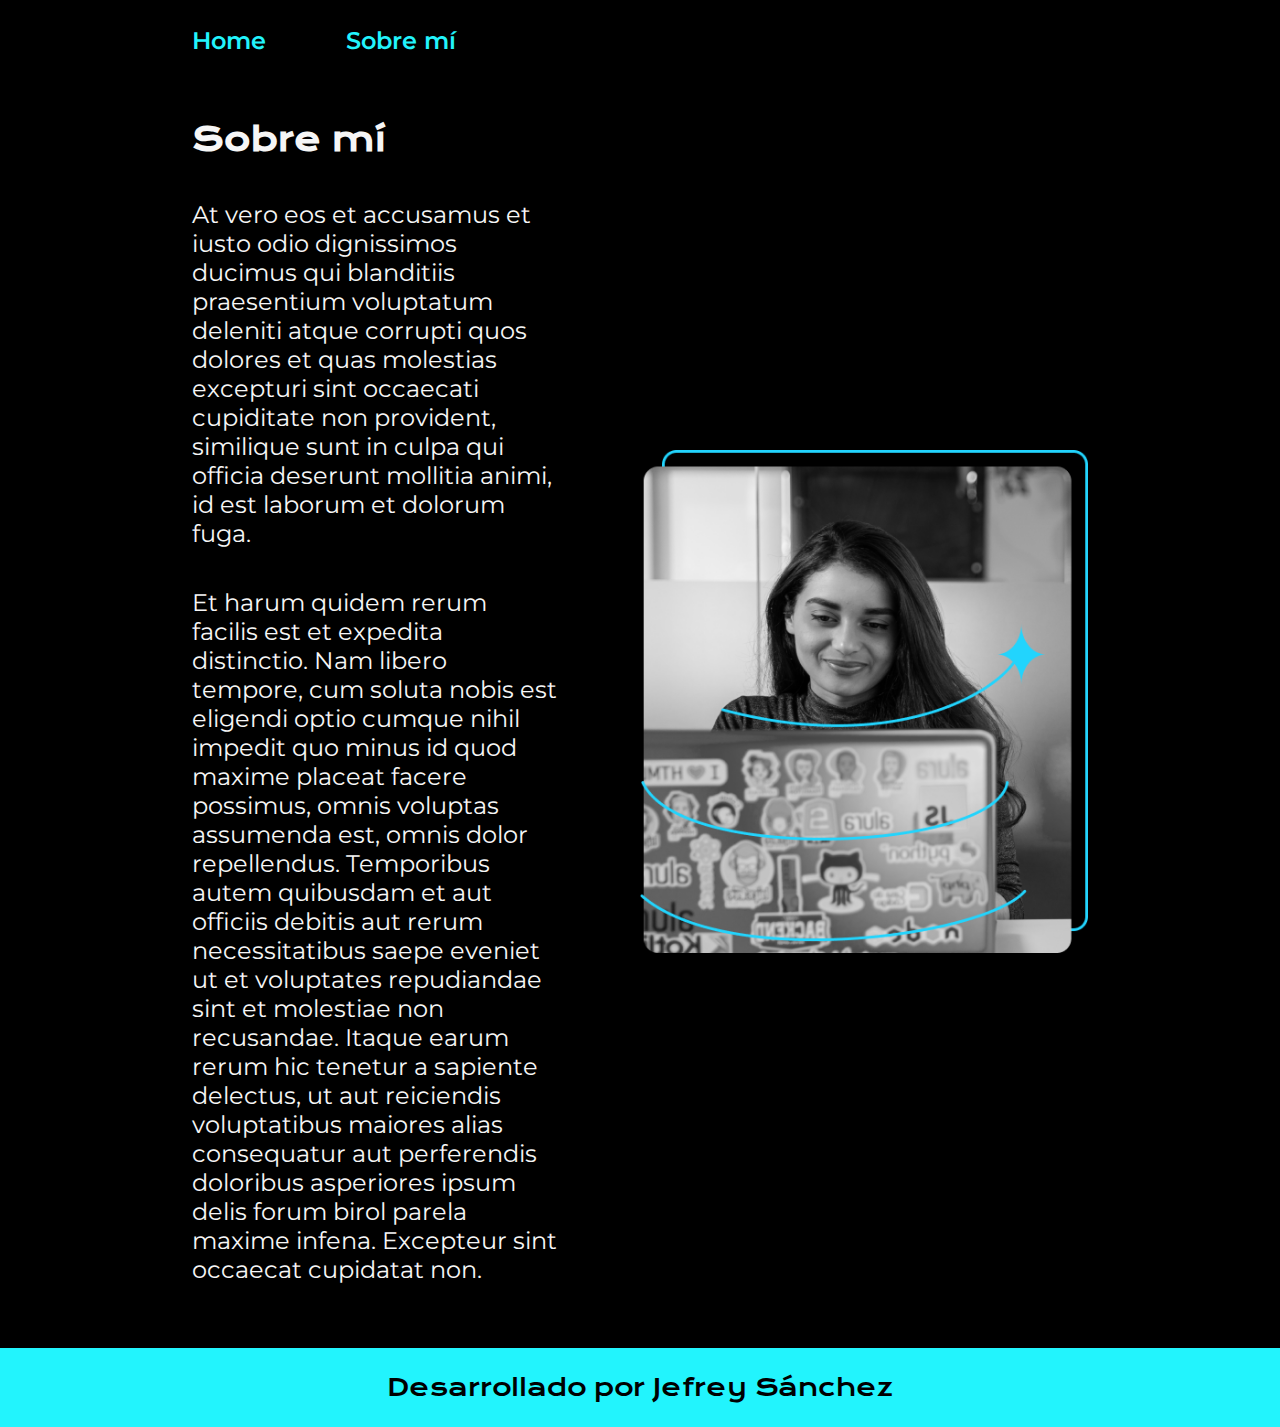
==== about.html @ 7248b305 "creando el proyecto" ====
<!DOCTYPE html>
<html lang="es-CO">
<head>
    <meta charset="UTF-8">
    <meta name="viewport" content="width=device-width, initial-scale=1.0">
    <title>Sobre mí</title>
    <link rel="stylesheet" href="./styles/style.css">
</head>
<body>
    <header class="header">
        <nav class="header_menu">
            <a class="header_menu_link" href="index.html">Home</a>
            <a class="header_menu_link" href="about.html">Sobre mí</a>
        </nav>
    </header>
    <main class="presentacion">
        <section class="present_cont">
            <h1 class="present_cont_tit">Sobre mí</h1>
            <p class="present_cont_tex">At vero eos et accusamus et iusto odio dignissimos ducimus qui blanditiis praesentium voluptatum deleniti atque corrupti quos dolores et quas molestias excepturi sint occaecati cupiditate non provident, similique sunt in culpa qui officia deserunt mollitia animi, id est laborum et dolorum fuga.</p>
            <p class="present_cont_tex">Et harum quidem rerum facilis est et expedita distinctio. Nam libero tempore, cum soluta nobis est eligendi optio cumque nihil impedit quo minus id quod maxime placeat facere possimus, omnis voluptas assumenda est, omnis dolor repellendus. Temporibus autem quibusdam et aut officiis debitis aut rerum necessitatibus saepe eveniet ut et voluptates repudiandae sint et molestiae non recusandae. Itaque earum rerum hic tenetur a sapiente delectus, ut aut reiciendis voluptatibus maiores alias consequatur aut perferendis doloribus asperiores ipsum delis forum birol parela maxime infena. Excepteur sint occaecat cupidatat non.</p>
        </section>
        <img class="present_img" src="./Assets-aula2-curso3-html-e-css-main/assets/Imagem.png" alt="Imagen de Ana García trabajando">
    </main>
    <footer class="footer">
        <p>Desarrollado por Jefrey Sánchez</p>
    </footer>
</body>
</html>
---- styles/style.css ----
@import url('https://fonts.googleapis.com/css2?family=Krona+One&family=Montserrat:ital,wght@0,100..900;1,100..900&display=swap');

:root{
    --color-primario: #000000;
    --color-secundario: #f6f6f6;
    --color-terciario: #22f4fd;
    --color-hover: #272727;

    --fuente-montserrat: "Montserrat", sans-serif;
    --fuente-krona: "Krona One", sans-serif;
}

*{
    padding: 0;
    margin: 0;
}

body {
    box-sizing: border-box;
    background-color: var(--color-primario);
    color: var(--color-secundario);
}

.header{
    padding: 2% 0% 0% 15%;
}

.header_menu{
    display: flex;
    gap: 80px;
}

.header_menu_link{
    font-family: var(--fuente-montserrat);
    font-size: 1.5rem;
    font-weight: 600;
    color: var(--color-terciario);
    text-decoration: none;
}

.presentacion{
    padding: 5% 15%;
    display: flex;
    align-items: center;
    justify-content: space-between;
    gap: 82px;
}

.present_cont{
    width: 50%;
    display: flex;
    flex-direction: column;
    gap: 40px;
}

.present_cont_tit{
    font-size: 2rem;
    font-family: var(--fuente-krona);
}

.titulo{
    color: var(--color-terciario);
}

.present_cont_tex{
    font-size: 1.5rem;
    font-family: var(--fuente-montserrat);
}

.present_cont_link{
    display: flex;
    justify-content: space-between;
    flex-direction: column;
    align-items: center;
    gap: 32px;
}

.present_link_tit{
    font-family: var(--fuente-krona);
    font-size: 1.5rem;
    font-weight: 400;
}

.present_cont_link_1{
    width: 50%;
    text-align: center;
    border-radius: 8px;
    font-size: 1.5rem;    
    font-weight: 600;
    padding: 21.5px 0;
    text-decoration: none;
    color: var(--color-secundario);
    font-family: var(--fuente-montserrat);
    border: 2px solid var(--color-terciario);
    display: flex;
    justify-content: center;
    gap: 16px;
}

.present_cont_link_1:hover{
    background-color: var(--color-hover);
}

.present_img{
    width: 50%;
}

.footer{
    background-color: var(--color-terciario);
    padding: 24px;
    color: var(--color-primario);
    text-align: center;
    font-family: var(--fuente-krona);
    font-size: 1.5rem;
    font-weight: 400;
}

@media (max-width: 1200px ){
    .header{
        padding: 10%;
    }

    .header_menu{
        justify-content: center;
    }

    .presentacion{
        flex-direction: column-reverse;
        padding: 5%;
    }

    .present_cont{
        width: auto;
    }
}
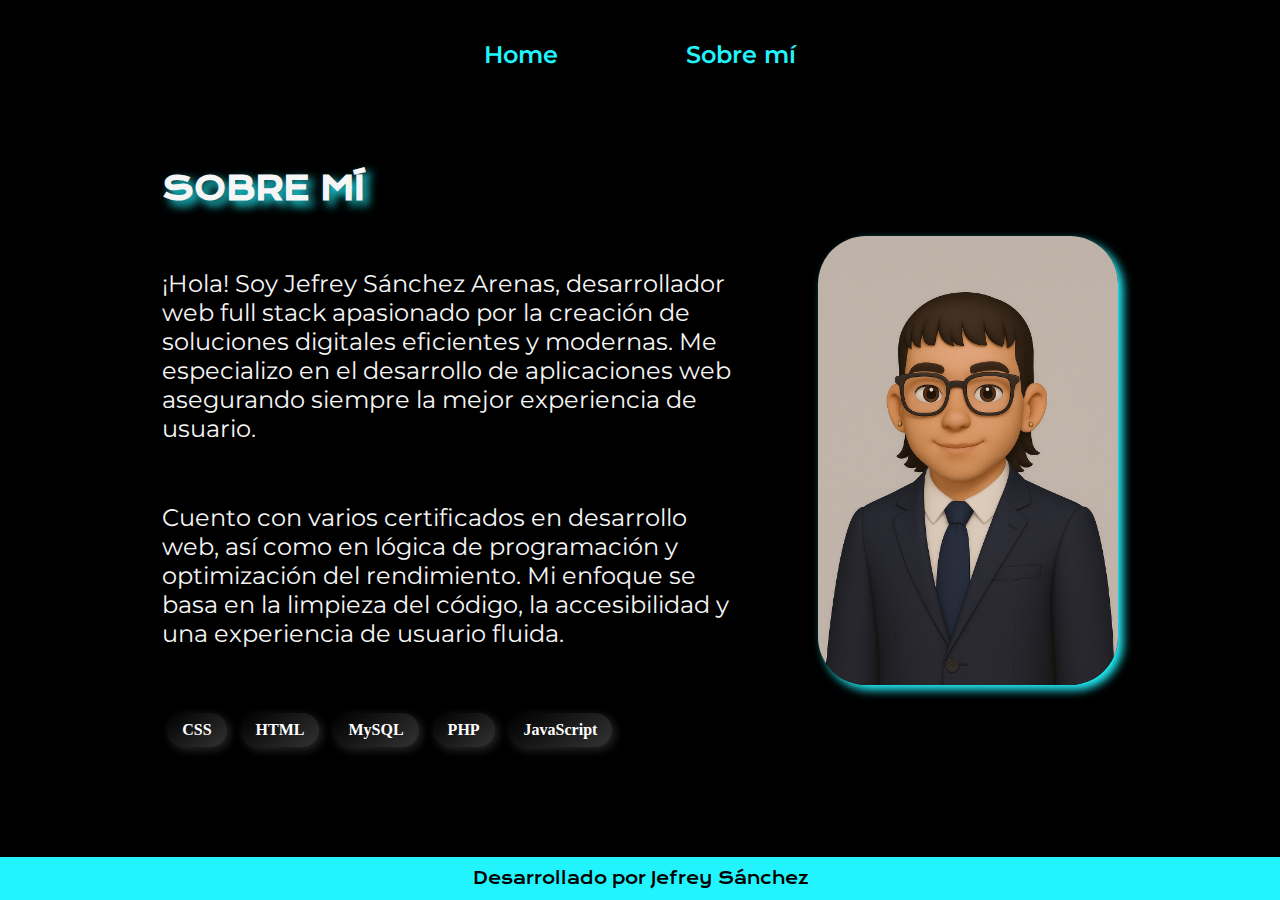
==== commit cf73a1b4: "actualizacion" ====
--- a/about.html
+++ b/about.html
@@ -1,11 +1,13 @@
 <!DOCTYPE html>
 <html lang="es-CO">
+
 <head>
     <meta charset="UTF-8">
     <meta name="viewport" content="width=device-width, initial-scale=1.0">
     <title>Sobre mí</title>
     <link rel="stylesheet" href="./styles/style.css">
 </head>
+
 <body>
     <header class="header">
         <nav class="header_menu">
@@ -16,13 +18,26 @@
     <main class="presentacion">
         <section class="present_cont">
             <h1 class="present_cont_tit">Sobre mí</h1>
-            <p class="present_cont_tex">At vero eos et accusamus et iusto odio dignissimos ducimus qui blanditiis praesentium voluptatum deleniti atque corrupti quos dolores et quas molestias excepturi sint occaecati cupiditate non provident, similique sunt in culpa qui officia deserunt mollitia animi, id est laborum et dolorum fuga.</p>
-            <p class="present_cont_tex">Et harum quidem rerum facilis est et expedita distinctio. Nam libero tempore, cum soluta nobis est eligendi optio cumque nihil impedit quo minus id quod maxime placeat facere possimus, omnis voluptas assumenda est, omnis dolor repellendus. Temporibus autem quibusdam et aut officiis debitis aut rerum necessitatibus saepe eveniet ut et voluptates repudiandae sint et molestiae non recusandae. Itaque earum rerum hic tenetur a sapiente delectus, ut aut reiciendis voluptatibus maiores alias consequatur aut perferendis doloribus asperiores ipsum delis forum birol parela maxime infena. Excepteur sint occaecat cupidatat non.</p>
+            <p class="present_cont_tex">¡Hola! Soy Jefrey Sánchez Arenas, desarrollador web full stack apasionado por la
+                creación de soluciones digitales eficientes y modernas. Me especializo en el desarrollo de aplicaciones
+                web asegurando siempre la mejor experiencia de usuario.</p>
+            <p class="present_cont_tex">Cuento con varios certificados en desarrollo web, así como en lógica de
+                programación y optimización del rendimiento. Mi enfoque se basa en la limpieza del código, la
+                accesibilidad y una experiencia de usuario fluida.</p>
+            <div>
+                <span class="etiqueta" style="background-color: #61DAFB;">CSS</span>
+                <span class="etiqueta" style="background-color: #007ACC;">HTML</span>
+                <span class="etiqueta" style="background-color: #4479A1;">MySQL</span>
+                <span class="etiqueta" style="background-color: #4F5B93;">PHP</span>
+                <span class="etiqueta" style="background-color: #F7DF1E;">JavaScript</span>
+            </div>
         </section>
-        <img class="present_img" src="./Assets-aula2-curso3-html-e-css-main/assets/Imagem.png" alt="Imagen de Ana García trabajando">
+        <img class="present_img" src="./Assets-aula2-curso3-html-e-css-main/assets/tetey.png"
+            alt="Imagen de Ana García trabajando">
     </main>
     <footer class="footer">
         <p>Desarrollado por Jefrey Sánchez</p>
     </footer>
 </body>
+
 </html>--- a/styles/style.css
+++ b/styles/style.css
@@ -1,6 +1,6 @@
 @import url('https://fonts.googleapis.com/css2?family=Krona+One&family=Montserrat:ital,wght@0,100..900;1,100..900&display=swap');
 
-:root{
+:root {
     --color-primario: #000000;
     --color-secundario: #f6f6f6;
     --color-terciario: #22f4fd;
@@ -10,64 +10,93 @@
     --fuente-krona: "Krona One", sans-serif;
 }
 
-*{
+* {
     padding: 0;
     margin: 0;
 }
 
+html,
+body {
+    height: 100%;
+}
+
 body {
     box-sizing: border-box;
+    height: 100vh;
     background-color: var(--color-primario);
     color: var(--color-secundario);
+    display: flex;
+    flex-direction: column;
 }
 
-.header{
-    padding: 2% 0% 0% 15%;
+main {
+    flex: 1;
 }
 
-.header_menu{
+.header {
+    width: 100%;
+    height: 12%;
+    left: 0;
+    top: 0;
+    position: fixed;
+    background-color: black;
     display: flex;
-    gap: 80px;
+    justify-content: center;
+    align-items: center;
 }
 
-.header_menu_link{
+.header_menu {
+    height: 100%;
+    width: 100%;
+    display: flex;
+    justify-content: center;
+    align-items: center;
+    gap: 10%;
+}
+
+.header_menu_link {
     font-family: var(--fuente-montserrat);
     font-size: 1.5rem;
     font-weight: 600;
     color: var(--color-terciario);
     text-decoration: none;
+    transition: all 0.3s ease-in-out;
 }
 
-.presentacion{
-    padding: 5% 15%;
+.header_menu_link:hover {
+    transform: scale(1.2);
+}
+
+.presentacion {
     display: flex;
     align-items: center;
-    justify-content: space-between;
-    gap: 82px;
+    justify-content: center;
+    gap: 5rem;
+    padding: 0% 5% 5%;
+    margin-top: 10%;
 }
 
-.present_cont{
+.present_cont {
     width: 50%;
     display: flex;
     flex-direction: column;
-    gap: 40px;
+    gap: 60px;
 }
 
-.present_cont_tit{
+.present_cont_tit {
     font-size: 2rem;
     font-family: var(--fuente-krona);
+    font-weight: bold;
+    text-transform: uppercase;
+    text-shadow: 5px 5px 10px var(--color-terciario);
 }
 
-.titulo{
-    color: var(--color-terciario);
-}
-
-.present_cont_tex{
+.present_cont_tex {
     font-size: 1.5rem;
     font-family: var(--fuente-montserrat);
 }
 
-.present_cont_link{
+.present_cont_link {
     display: flex;
     justify-content: space-between;
     flex-direction: column;
@@ -75,17 +104,17 @@
     gap: 32px;
 }
 
-.present_link_tit{
+.present_link_tit {
     font-family: var(--fuente-krona);
     font-size: 1.5rem;
     font-weight: 400;
 }
 
-.present_cont_link_1{
+.present_cont_link_1 {
     width: 50%;
     text-align: center;
     border-radius: 8px;
-    font-size: 1.5rem;    
+    font-size: 1.5rem;
     font-weight: 600;
     padding: 21.5px 0;
     text-decoration: none;
@@ -95,41 +124,76 @@
     display: flex;
     justify-content: center;
     gap: 16px;
+    transition: all 0.3s ease-in-out;
 }
 
-.present_cont_link_1:hover{
+.present_cont_link_1:hover {
     background-color: var(--color-hover);
+    transform: scale(1.1);
 }
 
-.present_img{
-    width: 50%;
+.present_img {
+    width: 26%;
+    border-radius: 3rem;
+    box-shadow: 5px 5px 10px var(--color-terciario);
 }
 
-.footer{
+.footer {
     background-color: var(--color-terciario);
-    padding: 24px;
+    padding: 0.7rem;
     color: var(--color-primario);
     text-align: center;
     font-family: var(--fuente-krona);
-    font-size: 1.5rem;
+    font-size: 1rem;
     font-weight: 400;
+    display: flex;
+    justify-content: center;
 }
 
-@media (max-width: 1200px ){
-    .header{
-        padding: 10%;
+.etiqueta {
+    display: inline-block;
+    padding: 8px 15px;
+    margin: 5px;
+    font-size: 16px;
+    font-weight: bold;
+    color: white;
+    border-radius: 20px;
+    background: linear-gradient(145deg, #000, #333);
+    box-shadow: 3px 3px 10px var(--color-hover);
+    transition: transform 0.3s ease, box-shadow 0.3s ease;
+}
+
+.etiqueta:hover {
+    transform: scale(1.1);
+    box-shadow: 5px 5px 15px var(--color-terciario);
+}
+
+@media (max-width: 1200px) {
+    .header {
+        padding: 2%;
+        height: 5%;
     }
 
-    .header_menu{
+    .header_menu {
         justify-content: center;
     }
 
-    .presentacion{
+    .presentacion {
         flex-direction: column-reverse;
-        padding: 5%;
+        padding: 0% 8% 6%;
+        margin-top: 12%;
+        gap: 3rem;
     }
 
-    .present_cont{
+    .present_cont {
         width: auto;
     }
+}
+
+@media (max-width: 650px) {
+
+    .presentacion {
+        margin-top: 16%;
+    }
+
 }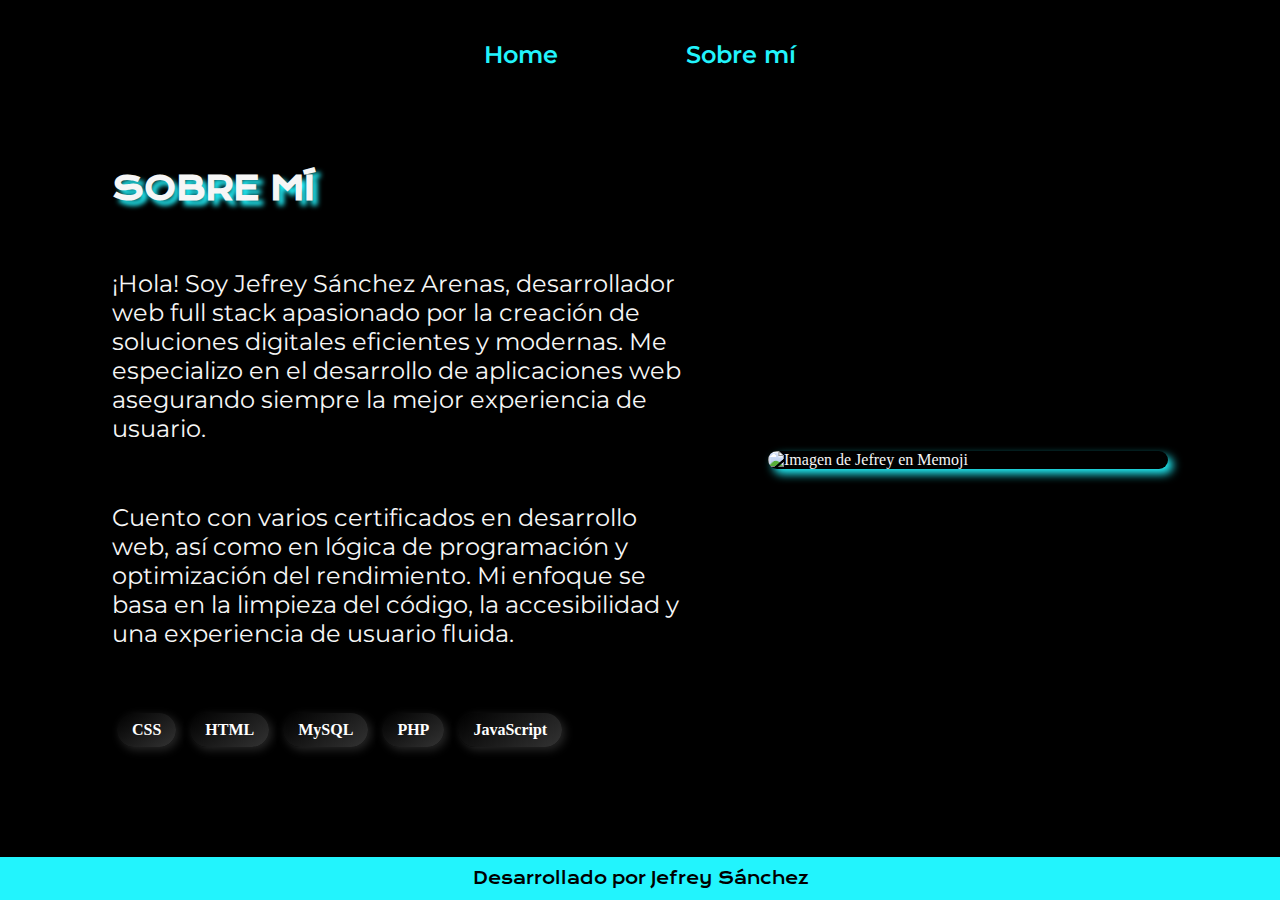
==== commit 8aa5f5d8: "actualizaciones" ====
--- a/about.html
+++ b/about.html
@@ -5,6 +5,7 @@
     <meta charset="UTF-8">
     <meta name="viewport" content="width=device-width, initial-scale=1.0">
     <title>Sobre mí</title>
+    <link rel="icon" type="image/jpg" href="./Assets-aula2-curso3-html-e-css-main/assets/letra-j.png">
     <link rel="stylesheet" href="./styles/style.css">
 </head>
 
@@ -25,15 +26,16 @@
                 programación y optimización del rendimiento. Mi enfoque se basa en la limpieza del código, la
                 accesibilidad y una experiencia de usuario fluida.</p>
             <div>
-                <span class="etiqueta" style="background-color: #61DAFB;">CSS</span>
-                <span class="etiqueta" style="background-color: #007ACC;">HTML</span>
-                <span class="etiqueta" style="background-color: #4479A1;">MySQL</span>
-                <span class="etiqueta" style="background-color: #4F5B93;">PHP</span>
-                <span class="etiqueta" style="background-color: #F7DF1E;">JavaScript</span>
+                <span class="etiqueta">CSS</span>
+                <span class="etiqueta">HTML</span>
+                <span class="etiqueta">MySQL</span>
+                <span class="etiqueta">PHP</span>
+                <span class="etiqueta">JavaScript</span>
             </div>
         </section>
-        <img class="present_img" src="./Assets-aula2-curso3-html-e-css-main/assets/tetey.png"
-            alt="Imagen de Ana García trabajando">
+        <img class="present_img" src="./Assets-aula2-curso3-html-e-css-main/assets/tetey.png" srcset="./Assets-aula2-curso3-html-e-css-main/assets/tetey-small.png 650w, 
+                ./Assets-aula2-curso3-html-e-css-main/assets/tetey.png 1200w" sizes="(max-width: 650px) 100vw, 50vw"
+            alt="Imagen de Jefrey en Memoji">
     </main>
     <footer class="footer">
         <p>Desarrollado por Jefrey Sánchez</p>
--- a/styles/style.css
+++ b/styles/style.css
@@ -88,7 +88,7 @@
     font-family: var(--fuente-krona);
     font-weight: bold;
     text-transform: uppercase;
-    text-shadow: 5px 5px 10px var(--color-terciario);
+    text-shadow: 5px 5px 5px var(--color-terciario);
 }
 
 .present_cont_tex {
@@ -133,9 +133,12 @@
 }
 
 .present_img {
-    width: 26%;
+    width: 100%;
+    max-width: 400px;
+    height: auto;
     border-radius: 3rem;
     box-shadow: 5px 5px 10px var(--color-terciario);
+    object-fit: cover;
 }
 
 .footer {
@@ -187,6 +190,15 @@
 
     .present_cont {
         width: auto;
+        height: 100vh;
+    }
+
+    .present_cont_tit {
+        text-align: center;
+    }
+
+    .present_cont_tex {
+        text-align: center;
     }
 }
 
@@ -196,4 +208,12 @@
         margin-top: 16%;
     }
 
+    .present_img {
+        width: 100%;
+        max-width: none;
+        border-radius: 1.5rem;
+        height: auto;
+        object-fit: contain;
+    }
+
 }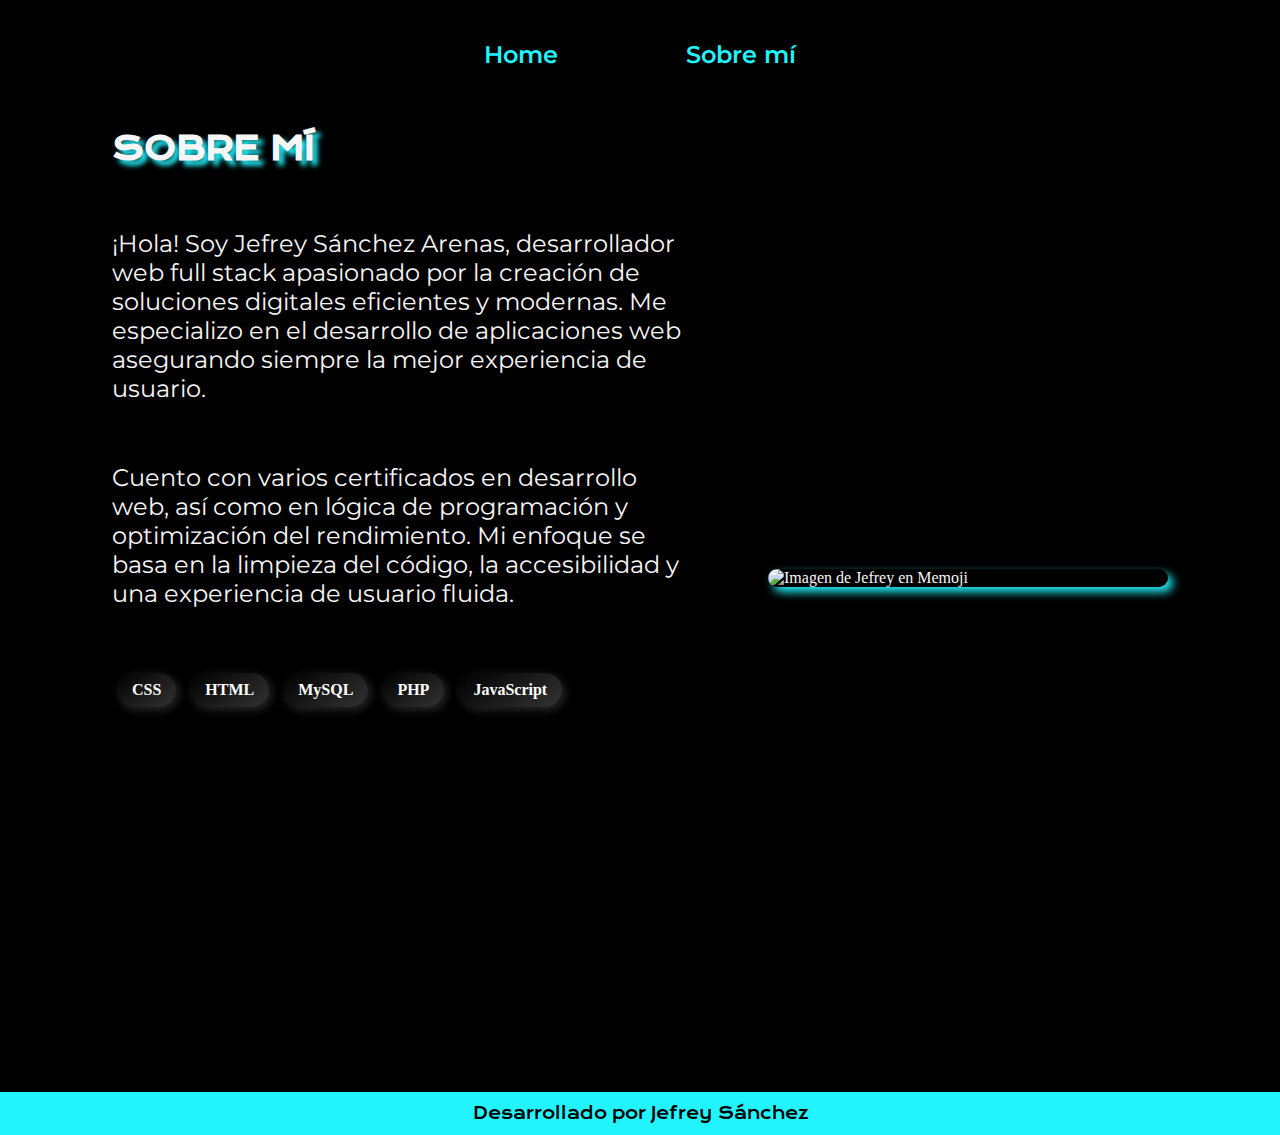
==== commit e368415b: "actualizacion" ====
--- a/about.html
+++ b/about.html
@@ -3,7 +3,7 @@
 
 <head>
     <meta charset="UTF-8">
-    <meta name="viewport" content="width=device-width, initial-scale=1.0">
+    <meta name="viewport" content="width=device-width, initial-scale=1.0, maximum-scale=1.0, user-scalable=no">
     <title>Sobre mí</title>
     <link rel="icon" type="image/jpg" href="./Assets-aula2-curso3-html-e-css-main/assets/letra-j.png">
     <link rel="stylesheet" href="./styles/style.css">
--- a/styles/style.css
+++ b/styles/style.css
@@ -27,6 +27,7 @@
     color: var(--color-secundario);
     display: flex;
     flex-direction: column;
+    overflow-x: hidden;
 }
 
 main {
@@ -81,6 +82,7 @@
     display: flex;
     flex-direction: column;
     gap: 60px;
+    min-height: 100vh;
 }
 
 .present_cont_tit {
@@ -139,6 +141,11 @@
     border-radius: 3rem;
     box-shadow: 5px 5px 10px var(--color-terciario);
     object-fit: cover;
+    transition: transform 0.3s ease-in-out;
+}
+
+.present_img:hover {
+    transform: scale(1.05);
 }
 
 .footer {
@@ -206,14 +213,28 @@
 
     .presentacion {
         margin-top: 16%;
-    }
-
+        padding: 0; 
+        gap: 2rem; 
+        width: 100%; 
+    }
+    
+    .present_cont {
+        width: 90%;
+        margin: 0 auto; 
+        height: auto; 
+        min-height: auto; 
+        padding: 1rem; 
+    }
+    
     .present_img {
-        width: 100%;
-        max-width: none;
+        width: 90%; 
+        max-width: 90%;
+        margin: 0 auto;
         border-radius: 1.5rem;
-        height: auto;
-        object-fit: contain;
+    }
+    
+    .present_cont_link_1 {
+        width: 80%;
     }
 
 }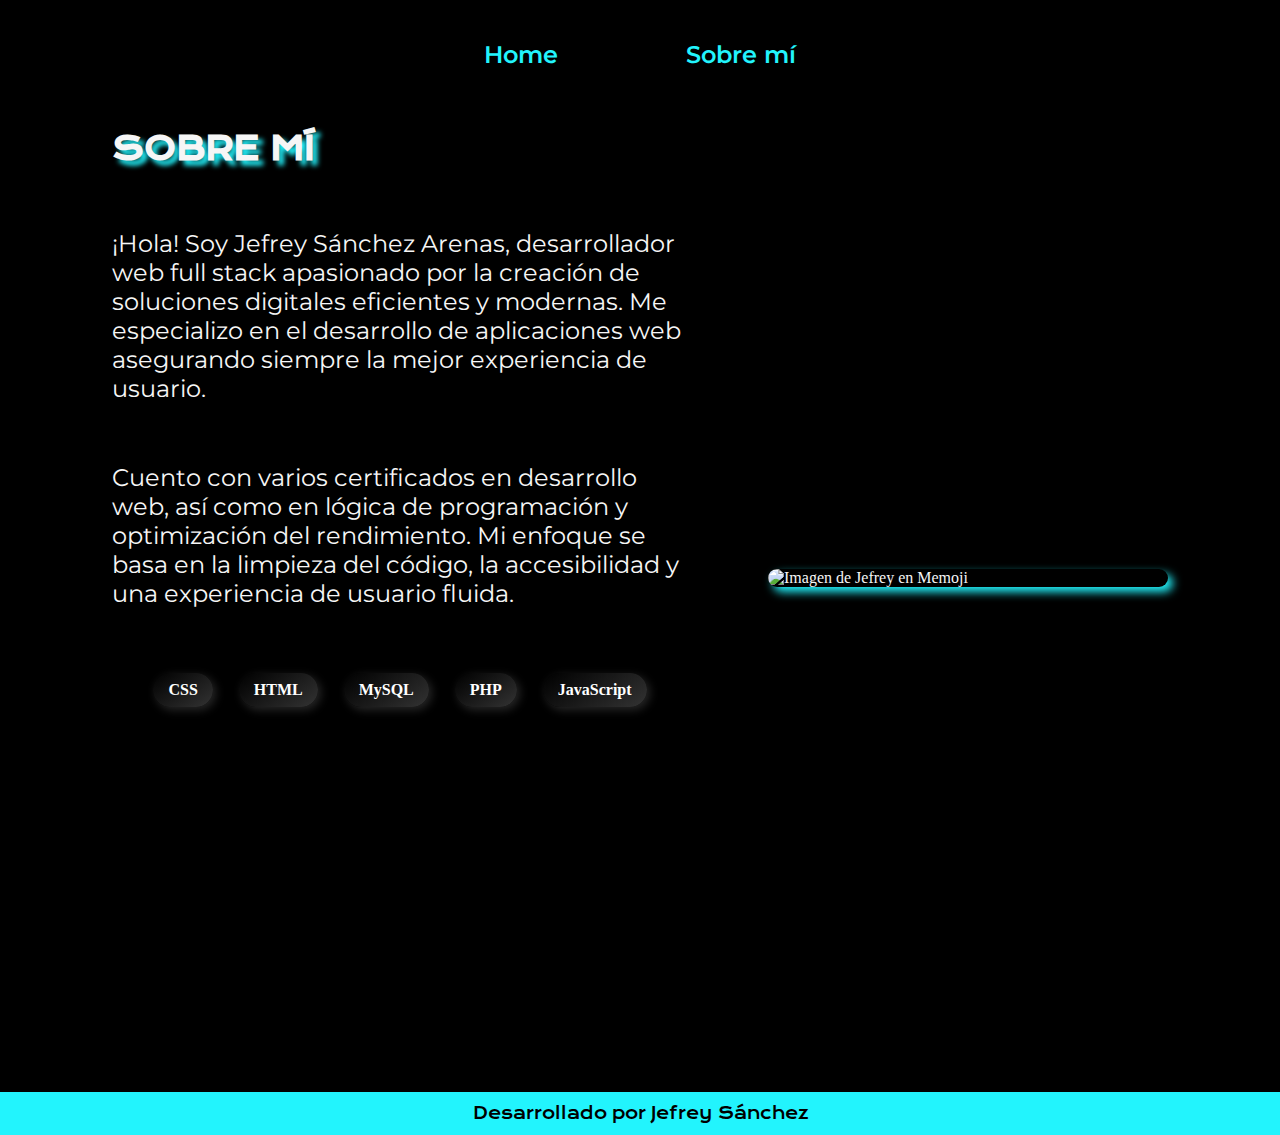
==== commit 6f0ccdd3: "actualizacion" ====
--- a/about.html
+++ b/about.html
@@ -25,7 +25,7 @@
             <p class="present_cont_tex">Cuento con varios certificados en desarrollo web, así como en lógica de
                 programación y optimización del rendimiento. Mi enfoque se basa en la limpieza del código, la
                 accesibilidad y una experiencia de usuario fluida.</p>
-            <div>
+            <div class="present_cont_eti">
                 <span class="etiqueta">CSS</span>
                 <span class="etiqueta">HTML</span>
                 <span class="etiqueta">MySQL</span>
--- a/styles/style.css
+++ b/styles/style.css
@@ -178,6 +178,14 @@
     box-shadow: 5px 5px 15px var(--color-terciario);
 }
 
+.present_cont_eti {
+    display: flex;
+    flex-wrap: wrap;
+    justify-content: center;
+    align-items: center;
+    gap: 1rem;
+}
+
 @media (max-width: 1200px) {
     .header {
         padding: 2%;
@@ -213,26 +221,26 @@
 
     .presentacion {
         margin-top: 16%;
-        padding: 0; 
-        gap: 2rem; 
-        width: 100%; 
-    }
-    
+        padding: 0;
+        gap: 2rem;
+        width: 100%;
+    }
+
     .present_cont {
         width: 90%;
-        margin: 0 auto; 
-        height: auto; 
-        min-height: auto; 
-        padding: 1rem; 
-    }
-    
+        margin: 0 auto;
+        height: auto;
+        min-height: auto;
+        padding: 1rem 1rem 4rem 1rem;
+    }
+
     .present_img {
-        width: 90%; 
+        width: 90%;
         max-width: 90%;
         margin: 0 auto;
         border-radius: 1.5rem;
     }
-    
+
     .present_cont_link_1 {
         width: 80%;
     }
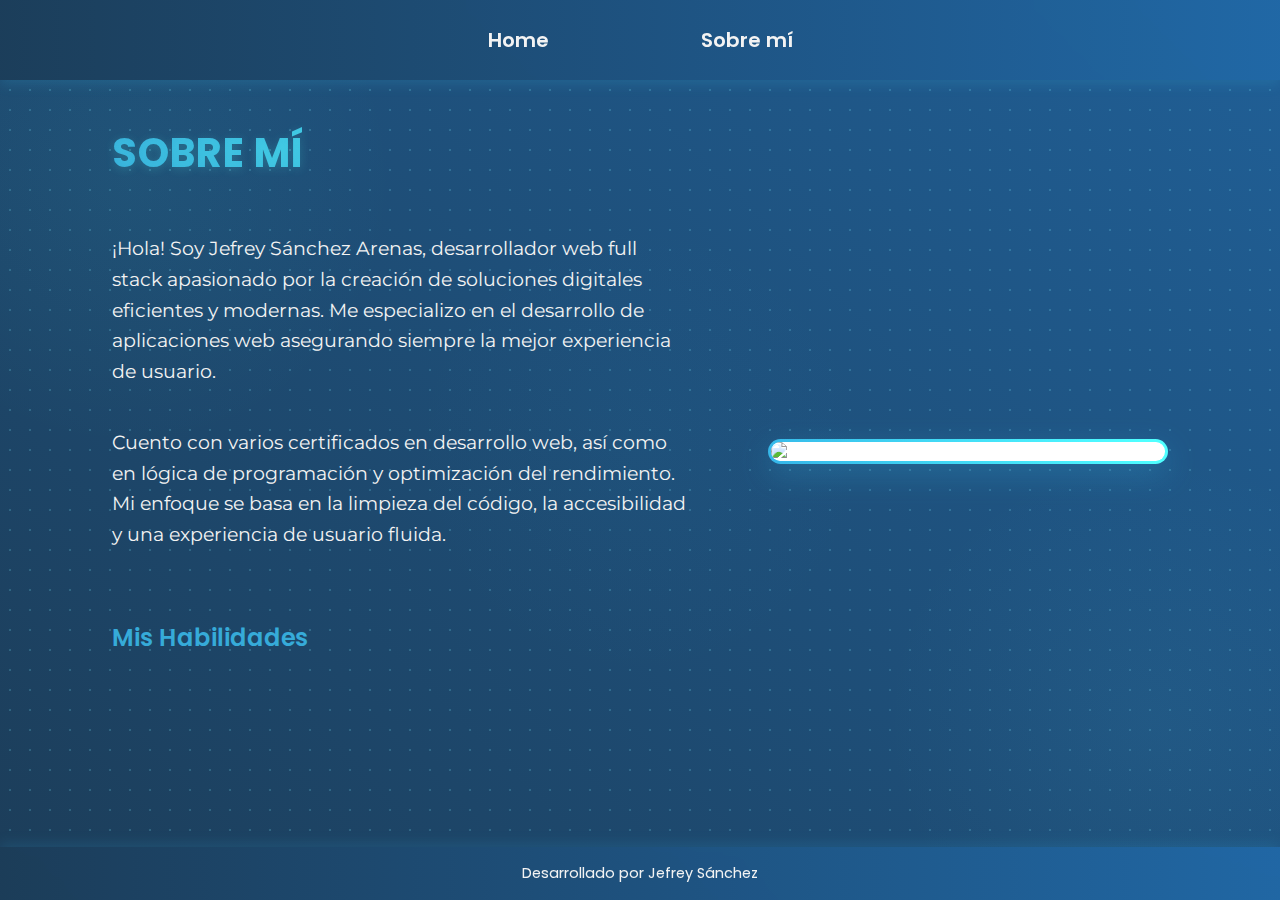
==== commit 12209473: "actualizacion" ====
--- a/about.html
+++ b/about.html
@@ -25,15 +25,20 @@
             <p class="present_cont_tex">Cuento con varios certificados en desarrollo web, así como en lógica de
                 programación y optimización del rendimiento. Mi enfoque se basa en la limpieza del código, la
                 accesibilidad y una experiencia de usuario fluida.</p>
-            <div class="present_cont_eti">
-                <span class="etiqueta">CSS</span>
-                <span class="etiqueta">HTML</span>
-                <span class="etiqueta">MySQL</span>
-                <span class="etiqueta">PHP</span>
-                <span class="etiqueta">JavaScript</span>
-            </div>
+                <div class="skills-section">
+                    <h2 class="skills-title">Mis Habilidades</h2>
+                    <div>
+                        <span class="etiqueta">HTML</span>
+                        <span class="etiqueta">CSS</span>
+                        <span class="etiqueta">JavaScript</span>
+                        <span class="etiqueta">PHP</span>
+                        <span class="etiqueta">MySQL</span>
+                        <span class="etiqueta">Responsive Design</span>
+                        <span class="etiqueta">UI/UX</span>
+                    </div>
+                </div>
         </section>
-        <img class="present_img" src="./Assets-aula2-curso3-html-e-css-main/assets/tetey.png" srcset="./Assets-aula2-curso3-html-e-css-main/assets/tetey-small.png 650w, 
+        <img class="present_img" src="./Assets-aula2-curso3-html-e-css-main/assets/tetey-min.png" srcset="./Assets-aula2-curso3-html-e-css-main/assets/tetey-small.png 650w, 
                 ./Assets-aula2-curso3-html-e-css-main/assets/tetey.png 1200w" sizes="(max-width: 650px) 100vw, 50vw"
             alt="Imagen de Jefrey en Memoji">
     </main>
--- a/styles/style.css
+++ b/styles/style.css
@@ -1,54 +1,84 @@
-@import url('https://fonts.googleapis.com/css2?family=Krona+One&family=Montserrat:ital,wght@0,100..900;1,100..900&display=swap');
+@import url('https://fonts.googleapis.com/css2?family=Poppins:wght@300;400;500;600;700&family=Montserrat:wght@400;500;600;700&display=swap');
 
 :root {
-    --color-primario: #000000;
-    --color-secundario: #f6f6f6;
-    --color-terciario: #22f4fd;
-    --color-hover: #272727;
-
-    --fuente-montserrat: "Montserrat", sans-serif;
-    --fuente-krona: "Krona One", sans-serif;
+    --color-primario: #1C3D59;
+    --color-secundario: #F3F3F3;
+    --color-terciario: #36ABD9;
+    --color-acento: #50F2F2;
+    --color-hover: #2168A6;
+    --color-gradient-1: #1C3D59;
+    --color-gradient-2: #2168A6;
+
+    --fuente-titulos: 'Poppins', sans-serif;
+    --fuente-texto: 'Montserrat', sans-serif;
 }
 
 * {
     padding: 0;
     margin: 0;
+    box-sizing: border-box;
 }
 
 html,
 body {
-    height: 100%;
+    min-height: 100vh;
 }
 
 body {
-    box-sizing: border-box;
-    height: 100vh;
     background-color: var(--color-primario);
+    background-image:
+        radial-gradient(circle at 10% 20%, rgba(80, 242, 242, 0.05) 0%, transparent 20%),
+        radial-gradient(circle at 90% 80%, rgba(92, 215, 242, 0.05) 0%, transparent 20%),
+        radial-gradient(circle at 50% 50%, rgba(54, 171, 217, 0.03) 0%, transparent 30%),
+        linear-gradient(45deg, rgba(28, 61, 89, 0.9), rgba(33, 104, 166, 0.8)); 
     color: var(--color-secundario);
     display: flex;
     flex-direction: column;
     overflow-x: hidden;
+    font-family: var(--fuente-texto);
+    position: relative;
+}
+
+body::before {
+    content: '';
+    position: absolute;
+    top: 0;
+    left: 0;
+    width: 100%;
+    height: 100%;
+    background-image:
+        radial-gradient(circle at center, #7bf0ff33 1px, transparent 1px);
+    background-size: 20px 20px;
+    pointer-events: none;
+    z-index: -1;
 }
 
 main {
     flex: 1;
+    position: relative;
+    z-index: 1;
 }
 
 .header {
     width: 100%;
-    height: 12%;
+    height: 80px;
     left: 0;
     top: 0;
     position: fixed;
-    background-color: black;
+    background: linear-gradient(to right, rgba(28, 61, 89, 0.95), rgba(33, 104, 166, 0.95));
+    backdrop-filter: blur(8px);
+    -webkit-backdrop-filter: blur(8px);
     display: flex;
     justify-content: center;
     align-items: center;
+    box-shadow: 0 4px 12px rgba(54, 171, 217, 0.2);
+    z-index: 100;
 }
 
 .header_menu {
     height: 100%;
     width: 100%;
+    max-width: 1200px;
     display: flex;
     justify-content: center;
     align-items: center;
@@ -56,16 +86,35 @@
 }
 
 .header_menu_link {
-    font-family: var(--fuente-montserrat);
-    font-size: 1.5rem;
+    font-family: var(--fuente-titulos);
+    font-size: 1.25rem;
     font-weight: 600;
-    color: var(--color-terciario);
+    color: var(--color-secundario);
     text-decoration: none;
+    padding: 8px 16px;
+    border-radius: 4px;
     transition: all 0.3s ease-in-out;
+    position: relative;
 }
 
 .header_menu_link:hover {
-    transform: scale(1.2);
+    color: var(--color-acento);
+    transform: translateY(-2px);
+}
+
+.header_menu_link::after {
+    content: '';
+    position: absolute;
+    width: 0;
+    height: 2px;
+    bottom: 0;
+    left: 0;
+    background-color: var(--color-acento);
+    transition: width 0.3s ease;
+}
+
+.header_menu_link:hover::after {
+    width: 100%;
 }
 
 .presentacion {
@@ -74,28 +123,38 @@
     justify-content: center;
     gap: 5rem;
     padding: 0% 5% 5%;
-    margin-top: 10%;
+    margin-top: 120px;
+    max-width: 1400px;
+    margin-left: auto;
+    margin-right: auto;
 }
 
 .present_cont {
     width: 50%;
     display: flex;
     flex-direction: column;
-    gap: 60px;
-    min-height: 100vh;
+    gap: 40px;
 }
 
 .present_cont_tit {
-    font-size: 2rem;
-    font-family: var(--fuente-krona);
-    font-weight: bold;
+    font-size: 2.5rem;
+    font-family: var(--fuente-titulos);
+    font-weight: 700;
     text-transform: uppercase;
-    text-shadow: 5px 5px 5px var(--color-terciario);
+    background: linear-gradient(45deg, var(--color-terciario), var(--color-acento));
+    -webkit-background-clip: text;
+    background-clip: text;
+    color: transparent;
+    letter-spacing: 1px;
+    margin-bottom: 10px;
+    text-shadow: 0 2px 10px rgba(80, 242, 242, 0.2);
 }
 
 .present_cont_tex {
-    font-size: 1.5rem;
-    font-family: var(--fuente-montserrat);
+    font-size: 1.2rem;
+    font-family: var(--fuente-texto);
+    line-height: 1.6;
+    font-weight: 400;
 }
 
 .present_cont_link {
@@ -103,93 +162,219 @@
     justify-content: space-between;
     flex-direction: column;
     align-items: center;
-    gap: 32px;
+    gap: 24px;
+    margin-top: 20px;
 }
 
 .present_link_tit {
-    font-family: var(--fuente-krona);
-    font-size: 1.5rem;
-    font-weight: 400;
+    font-family: var(--fuente-titulos);
+    font-size: 1.3rem;
+    font-weight: 600;
+    color: var(--color-terciario);
 }
 
 .present_cont_link_1 {
     width: 50%;
     text-align: center;
-    border-radius: 8px;
-    font-size: 1.5rem;
-    font-weight: 600;
-    padding: 21.5px 0;
+    border-radius: 30px;
+    font-size: 1.1rem;
+    font-weight: 500;
+    padding: 12px 24px;
     text-decoration: none;
-    color: var(--color-secundario);
-    font-family: var(--fuente-montserrat);
-    border: 2px solid var(--color-terciario);
+    color: black;
+    font-family: var(--fuente-texto);
+    background: linear-gradient(45deg, var(--color-terciario), var(--color-acento));
     display: flex;
     justify-content: center;
-    gap: 16px;
+    align-items: center;
+    gap: 12px;
     transition: all 0.3s ease-in-out;
+    box-shadow: 0 4px 12px rgba(80, 242, 242, 0.2);
+    position: relative;
+    overflow: hidden;
+}
+
+.present_cont_link_1::before {
+    content: '';
+    position: absolute;
+    top: -50%;
+    left: -50%;
+    width: 200%;
+    height: 200%;
+    background: linear-gradient(to bottom right,
+            rgba(255, 255, 255, 0) 0%,
+            rgba(255, 255, 255, 0.1) 50%,
+            rgba(255, 255, 255, 0) 100%);
+    transform: rotate(45deg);
+    transition: transform 0.6s;
+    z-index: 1;
+}
+
+.present_cont_link_1:hover::before {
+    transform: rotate(45deg) translate(100%, 100%);
 }
 
 .present_cont_link_1:hover {
-    background-color: var(--color-hover);
-    transform: scale(1.1);
+    transform: translateY(-5px);
+    box-shadow: 0 8px 20px rgba(80, 242, 242, 0.3);
+}
+
+.present_cont_link_1 svg {
+    z-index: 2;
+    transition: transform 0.3s ease;
+}
+
+.present_cont_link_1:hover svg {
+    transform: scale(1.2);
 }
 
 .present_img {
     width: 100%;
     max-width: 400px;
     height: auto;
-    border-radius: 3rem;
-    box-shadow: 5px 5px 10px var(--color-terciario);
+    border-radius: 20px;
+    box-shadow: 0 10px 30px rgba(54, 171, 217, 0.25);
     object-fit: cover;
-    transition: transform 0.3s ease-in-out;
+    transition: all 0.5s ease-in-out;
+    filter: contrast(1.05) brightness(1.05);
+    border: 3px solid transparent;
+    background-clip: padding-box;
+    background: linear-gradient(white, white) padding-box,
+        linear-gradient(45deg, var(--color-terciario), var(--color-acento)) border-box;
 }
 
 .present_img:hover {
-    transform: scale(1.05);
+    transform: translateY(-10px) rotate(2deg);
+    box-shadow: 0 15px 30px rgba(54, 171, 217, 0.35);
 }
 
 .footer {
-    background-color: var(--color-terciario);
-    padding: 0.7rem;
-    color: var(--color-primario);
+    background: linear-gradient(to right, rgba(28, 61, 89, 0.95), rgba(33, 104, 166, 0.95));
+    padding: 1rem;
+    color: var(--color-secundario);
     text-align: center;
-    font-family: var(--fuente-krona);
-    font-size: 1rem;
+    font-family: var(--fuente-titulos);
+    font-size: 0.9rem;
     font-weight: 400;
     display: flex;
     justify-content: center;
+    box-shadow: 0 -4px 12px rgba(54, 171, 217, 0.15);
+    backdrop-filter: blur(8px);
+    -webkit-backdrop-filter: blur(8px);
+    position: relative;
+    z-index: 2;
 }
 
 .etiqueta {
     display: inline-block;
     padding: 8px 15px;
-    margin: 5px;
-    font-size: 16px;
-    font-weight: bold;
+    margin: 8px;
+    font-size: 1rem;
+    font-weight: 600;
     color: white;
     border-radius: 20px;
-    background: linear-gradient(145deg, #000, #333);
-    box-shadow: 3px 3px 10px var(--color-hover);
-    transition: transform 0.3s ease, box-shadow 0.3s ease;
+    background: linear-gradient(45deg, var(--color-terciario), var(--color-acento));
+    box-shadow: 0 4px 10px rgba(54, 171, 217, 0.2);
+    transition: all 0.3s ease;
+    cursor: default;
+    position: relative;
+    overflow: hidden;
+    letter-spacing: 0.5px;
+    font-family: var(--fuente-texto);
+    border: none;
+}
+
+.etiqueta::before {
+    content: '';
+    position: absolute;
+    top: -50%;
+    left: -50%;
+    width: 200%;
+    height: 200%;
+    background: linear-gradient(to bottom right,
+            rgba(255, 255, 255, 0) 0%,
+            rgba(255, 255, 255, 0.3) 50%,
+            rgba(255, 255, 255, 0) 100%);
+    transform: rotate(45deg);
+    transition: all 0.6s ease;
+    z-index: 1;
 }
 
 .etiqueta:hover {
-    transform: scale(1.1);
-    box-shadow: 5px 5px 15px var(--color-terciario);
-}
-
-.present_cont_eti {
-    display: flex;
-    flex-wrap: wrap;
-    justify-content: center;
-    align-items: center;
-    gap: 1rem;
+    transform: translateY(-8px);
+    box-shadow: 0 8px 15px rgba(54, 171, 217, 0.4);
+}
+
+.etiqueta:hover::before {
+    transform: rotate(45deg) translate(100%, 100%);
+}
+
+.skills-section {
+    margin-top: 30px;
+    width: 100%;
+}
+
+.skills-title {
+    font-family: var(--fuente-titulos);
+    font-size: 1.5rem;
+    font-weight: 600;
+    color: var(--color-terciario);
+    margin-bottom: 15px;
+}
+
+@keyframes fadeInUp {
+    from {
+        opacity: 0;
+        transform: translateY(20px);
+    }
+
+    to {
+        opacity: 1;
+        transform: translateY(0);
+    }
+}
+
+.skills-section .etiqueta {
+    animation: fadeInUp 0.6s ease forwards;
+    opacity: 0;
+    color: #000000;
+}
+
+.skills-section .etiqueta:nth-child(1) {
+    animation-delay: 0.1s;
+}
+
+.skills-section .etiqueta:nth-child(2) {
+    animation-delay: 0.2s;
+}
+
+.skills-section .etiqueta:nth-child(3) {
+    animation-delay: 0.3s;
+}
+
+.skills-section .etiqueta:nth-child(4) {
+    animation-delay: 0.4s;
+}
+
+.skills-section .etiqueta:nth-child(5) {
+    animation-delay: 0.5s;
+}
+
+.skills-section .etiqueta:nth-child(6) {
+    animation-delay: 0.6s;
+}
+
+.skills-section .etiqueta:nth-child(7) {
+    animation-delay: 0.7s;
+}
+
+.skills-section .etiqueta:nth-child(8) {
+    animation-delay: 0.8s;
 }
 
 @media (max-width: 1200px) {
     .header {
-        padding: 2%;
-        height: 5%;
+        height: 60px;
     }
 
     .header_menu {
@@ -199,50 +384,71 @@
     .presentacion {
         flex-direction: column-reverse;
         padding: 0% 8% 6%;
-        margin-top: 12%;
+        margin-top: 80px;
         gap: 3rem;
     }
 
     .present_cont {
-        width: auto;
-        height: 100vh;
+        width: 100%;
     }
 
     .present_cont_tit {
         text-align: center;
+        font-size: 2.2rem;
     }
 
     .present_cont_tex {
         text-align: center;
+        font-size: 1.1rem;
     }
 }
 
 @media (max-width: 650px) {
+    .header {
+        height: 50px;
+    }
+
+    .header_menu_link {
+        font-size: 1rem;
+        padding: 6px 12px;
+    }
 
     .presentacion {
-        margin-top: 16%;
-        padding: 0;
+        margin-top: 70px;
+        padding: 0 16px;
         gap: 2rem;
         width: 100%;
     }
 
     .present_cont {
-        width: 90%;
+        width: 100%;
         margin: 0 auto;
         height: auto;
         min-height: auto;
-        padding: 1rem 1rem 4rem 1rem;
+        padding: 1rem;
+        gap: 30px;
+    }
+
+    .present_cont_tit {
+        font-size: 1.8rem;
     }
 
     .present_img {
-        width: 90%;
-        max-width: 90%;
+        width: 75%;
+        max-width: 300px;
         margin: 0 auto;
-        border-radius: 1.5rem;
+        border-radius: 15px;
     }
 
     .present_cont_link_1 {
-        width: 80%;
-    }
-
+        width: 85%;
+        font-size: 1rem;
+        padding: 10px 16px;
+    }
+
+    .etiqueta {
+        padding: 6px 12px;
+        margin: 6px;
+        font-size: 12px;
+    }
 }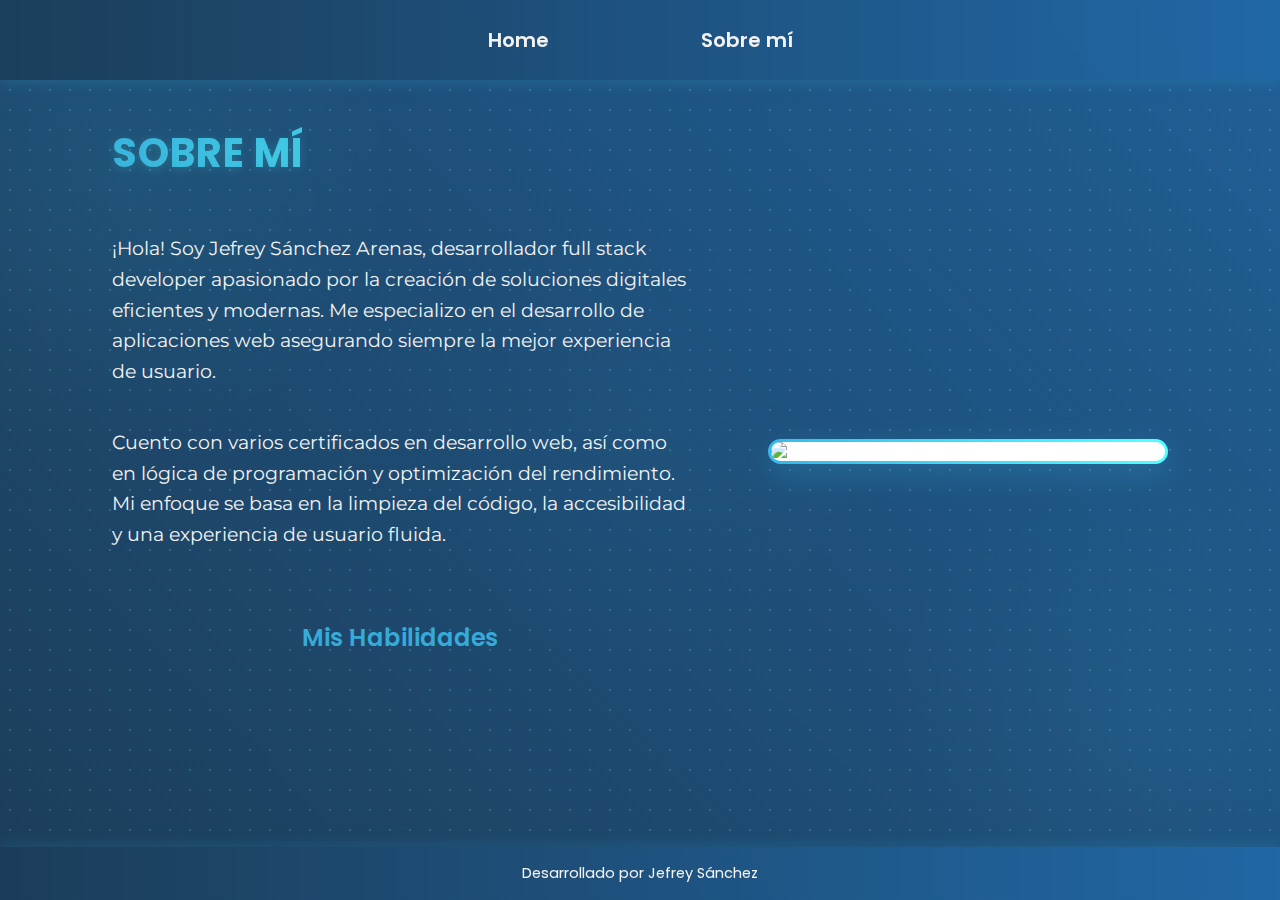
==== commit 2b2bbeae: "actualizacion" ====
--- a/about.html
+++ b/about.html
@@ -19,24 +19,24 @@
     <main class="presentacion">
         <section class="present_cont">
             <h1 class="present_cont_tit">Sobre mí</h1>
-            <p class="present_cont_tex">¡Hola! Soy Jefrey Sánchez Arenas, desarrollador web full stack apasionado por la
-                creación de soluciones digitales eficientes y modernas. Me especializo en el desarrollo de aplicaciones
-                web asegurando siempre la mejor experiencia de usuario.</p>
+            <p class="present_cont_tex">¡Hola! Soy Jefrey Sánchez Arenas, desarrollador full stack
+                developer apasionado por la creación de soluciones digitales eficientes y modernas. Me especializo en el
+                desarrollo de aplicaciones web asegurando siempre la mejor experiencia de usuario.</p>
             <p class="present_cont_tex">Cuento con varios certificados en desarrollo web, así como en lógica de
                 programación y optimización del rendimiento. Mi enfoque se basa en la limpieza del código, la
                 accesibilidad y una experiencia de usuario fluida.</p>
-                <div class="skills-section">
-                    <h2 class="skills-title">Mis Habilidades</h2>
-                    <div>
-                        <span class="etiqueta">HTML</span>
-                        <span class="etiqueta">CSS</span>
-                        <span class="etiqueta">JavaScript</span>
-                        <span class="etiqueta">PHP</span>
-                        <span class="etiqueta">MySQL</span>
-                        <span class="etiqueta">Responsive Design</span>
-                        <span class="etiqueta">UI/UX</span>
-                    </div>
+            <div class="skills-section">
+                <h2 class="skills-title">Mis Habilidades</h2>
+                <div>
+                    <span class="etiqueta">HTML</span>
+                    <span class="etiqueta">CSS</span>
+                    <span class="etiqueta">JavaScript</span>
+                    <span class="etiqueta">PHP</span>
+                    <span class="etiqueta">MySQL</span>
+                    <span class="etiqueta">Responsive Design</span>
+                    <span class="etiqueta">UI/UX</span>
                 </div>
+            </div>
         </section>
         <img class="present_img" src="./Assets-aula2-curso3-html-e-css-main/assets/tetey-min.png" srcset="./Assets-aula2-curso3-html-e-css-main/assets/tetey-small.png 650w, 
                 ./Assets-aula2-curso3-html-e-css-main/assets/tetey.png 1200w" sizes="(max-width: 650px) 100vw, 50vw"
--- a/styles/style.css
+++ b/styles/style.css
@@ -30,7 +30,7 @@
         radial-gradient(circle at 10% 20%, rgba(80, 242, 242, 0.05) 0%, transparent 20%),
         radial-gradient(circle at 90% 80%, rgba(92, 215, 242, 0.05) 0%, transparent 20%),
         radial-gradient(circle at 50% 50%, rgba(54, 171, 217, 0.03) 0%, transparent 30%),
-        linear-gradient(45deg, rgba(28, 61, 89, 0.9), rgba(33, 104, 166, 0.8)); 
+        linear-gradient(45deg, rgba(28, 61, 89, 0.9), rgba(33, 104, 166, 0.8));
     color: var(--color-secundario);
     display: flex;
     flex-direction: column;
@@ -312,6 +312,9 @@
 .skills-section {
     margin-top: 30px;
     width: 100%;
+    display: flex;
+    flex-direction: column;
+    align-items: center;
 }
 
 .skills-title {
